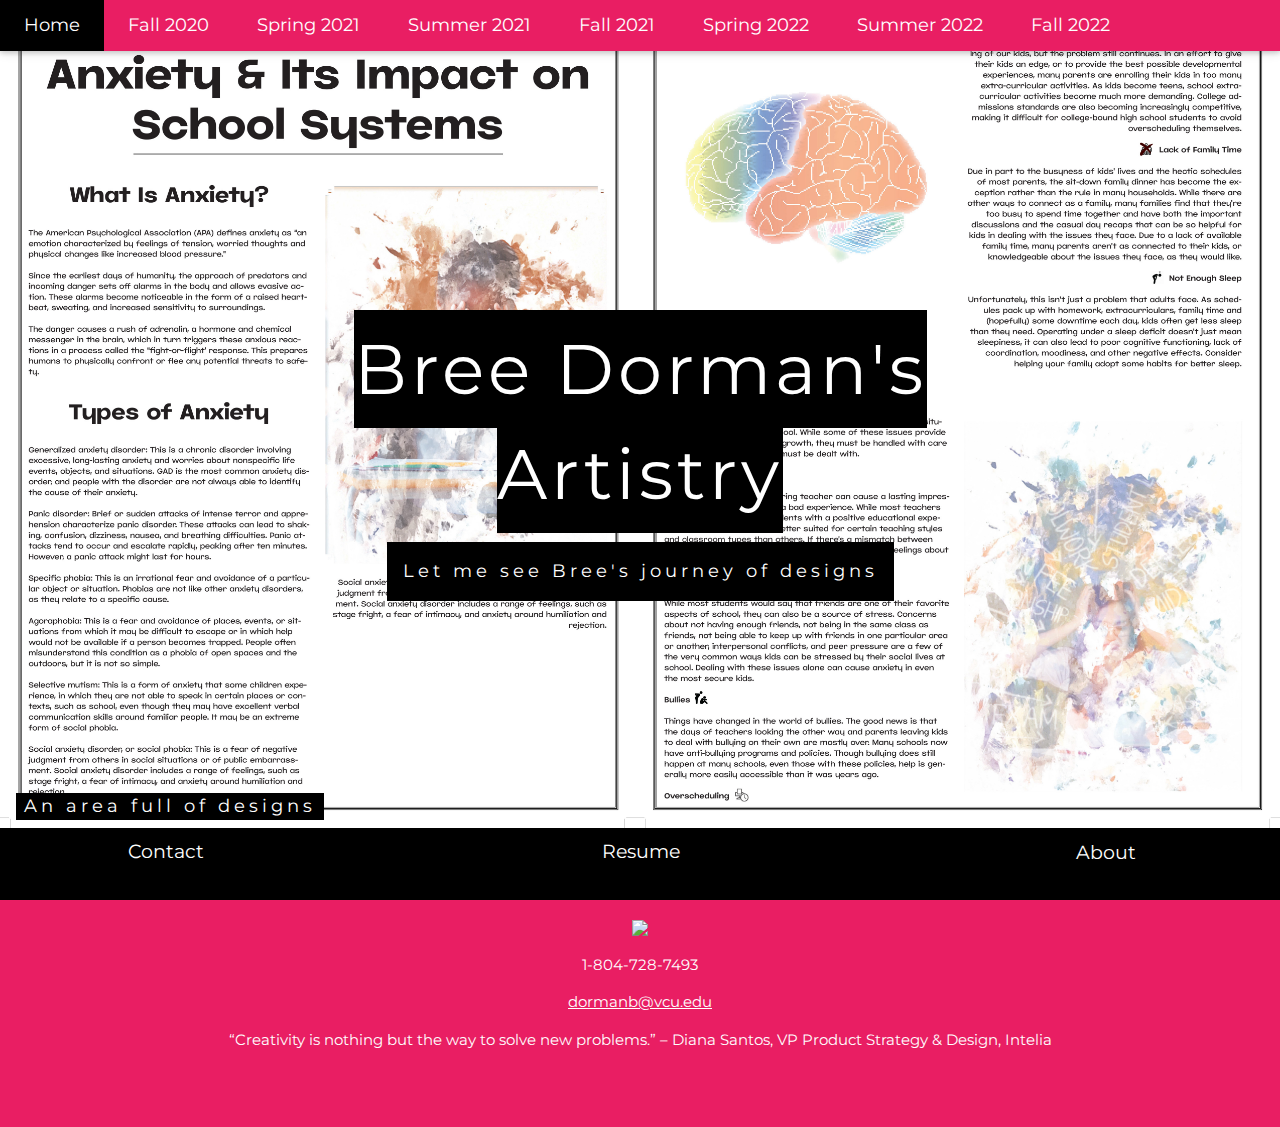
==== index.html @ ac539f88 "k" ====
<!doctype html>
<html lang="en-US">
<html>
 <head>
   <title>Home</title>
    <link rel="icon" type="image/x-icon" href="favicon.ico"/>
   <center>

   <meta name="viewpoint" content="width-device-width, initial-scale=1.0">
<meta charset="UTF-8">
<link rel="stylesheet"href="style.css">
<link href="https://fonts.googleapis.com/icon?family=Material+Icons" rel="stylesheet">
<style>
</style>
</head>


<link rel="stylesheet" href="https://www.w3schools.com/w3css/4/w3.css">
<link rel="stylesheet" href="https://fonts.googleapis.com/css?family=Lato">
<link rel="stylesheet" href="https://fonts.googleapis.com/css?family=Montserrat">
<link rel="stylesheet" href="https://cdnjs.cloudflare.com/ajax/libs/font-awesome/4.7.0/css/font-awesome.min.css">
<style>
body,h1,h2,h3,h4,h5,h6 {font-family: "Montserrat", sans-serif}
.w3-bar,h1,button {font-family: "Montserrat", sans-serif}
.fa-anchor,.fa-coffee {font-size:200px}
</style>
</head>
<body>




</style>
</head>
<body>
  <!-- Navbar -->
  <div class="w3-top">
    <div class="w3-bar w3-pink w3-card w3-right-align w3-large">
      <a class="w3-bar-item w3-button w3-hide-medium w3-hide-large w3-right w3-padding-large w3-hover-white w3-large w3-black" href="javascript:void(0);" onclick="myFunction()" title="Toggle Navigation Menu"><i class="fa fa-bars"></i></a>
        <a href="index.html" class="w3-bar-item w3-button w3-hide-small w3-padding-large w3-hover-black w3-black">Home</a>
      <a href="fall2020/index.html" class="w3-bar-item w3-button w3-hide-small w3-padding-large w3-hover-black">Fall 2020</a>
      <a href="spring2021/index.html" class="w3-bar-item w3-button w3-hide-small w3-padding-large -font-family-helvetica w3-hover-black">Spring 2021</a>
      <a href="..//summer2021/index.html" class="w3-bar-item w3-button w3-hide-small w3-padding-large w3-hover-black">Summer 2021</a>
      <a href="fall2021/index.html" class="w3-bar-item w3-button w3-hide-small w3-padding-large w3-hover-black">Fall 2021</a>
      <a href="spring2022/index.html" class="w3-bar-item w3-button w3-hide-small w3-padding-large w3-hover-black">Spring 2022</a>
          <a href="summer2022/index.html" class="w3-bar-item w3-button w3-hide-small w3-padding-large w3-hover-black">Summer 2022</a>
              <a href="fall2022/index.html" class="w3-bar-item w3-button w3-hide-small w3-padding-large w3-hover-black">Fall 2022</a>


  </div>
</div>



    <!-- Navbar on small screens -->

    <div id="navDemo" class="w3-bar-block w3-pink w3-hide w3-hide-large w3-hide-medium w3-large"style="margin-top:10%">

      <a href="index.html" class="w3-bar-item w3-button w3-padding-large w3-hover-black w3-black">Home</a>
      <a href="fall2020/index.html" class="w3-bar-item w3-button w3-padding-large w3-hover-black">Fall 2020</a>
      <a href="spring2021.index.html" class="w3-bar-item w3-button w3-padding-large w3-hover-black ">Spring 2021</a>
      <a href="summer2021.index.html" class="w3-bar-item w3-button w3-padding-large w3-hover-black ">Summer 2021</a>
        <a href="fall2021/index.html" class="w3-bar-item w3-button w3-padding-large w3-hover-black">Fall 2021</a>
        <a href="spring2022/index.html" class="w3-bar-item w3-button w3-padding-large w3-hover-black">Spring 2022</a>
        <a href="summer2022/index.html" class="w3-bar-item w3-button w3-padding-large w3-hover-black">Summer 2022</a>
        <a href="fall2022/index.html" class="w3-bar-item w3-button w3-padding-large w3-hover-black">Fall 2022</a>





  </div>
</div>

<!-- Header -->

<!-- Header with image -->

<header class="w3-display-container w3-content w3-wide" style="max-width:1600px;min-width:100px;" id="home">
  <img class="w3-image" src="images/project1.jpg" alt="porfolioart" width="1600" height="300">
  <div class="w3-display-bottomleft w3-padding">
  <span class="w3-tag w3-large">An area full of designs</span>
</div>
<div class="w3-display-middle w3-center">
  <span class="w3-text-white w3-hide-small w3-black w3-padding-16" style="font-size:70px;"><br>Bree Dorman's Artistry</span>
  <span class="w3-text-white w3-hide-large w3-hide-medium w3-black" style="font-size:50px;"><b>Bree Dorman's<br>Artistry</b></span>
  <p><a href="fall2020/index.html" class="w3-button w3-large w3-black w3-hover-pink w3-padding-16 w3-hover-padding-16">Let me see Bree's journey of designs</a></p>

</div>
</header>



     </div>
   </header>
  </div>
</header>





<div class="sticky">
    <a href="contact/index.html" style="font-size:19px;color:white;left:10%;position:absolute;text-decoration:none">Contact</button></a>

      <a href="resume/index.html"style="font-size:19px;color:white;left:47%;position:absolute;text-decoration:none">Resume</button></a>


<a href="about/index.html"style="left:84%;position:absolute;font-size:19px;color:white;text-decoration:none;padding:1px;">About</button></a>
</div>


<!-- Footer -->
<footer class="w3-container w3-center w3-pink">
  <div class="w3-large w3-padding-16 w3-font-size-small ">

<h1 style="font-size:24px">© 2022 Bree Dorman's Artistry<h1>
</div>
<img src="favicon.ico"><br>

 <p>1-804-728-7493<p>
  <p><a href="mailto:dormanb@vcu.edu">dormanb@vcu.edu</a></p>
 <p>“Creativity is nothing but the way to solve new problems.” – Diana Santos, VP Product Strategy & Design, Intelia <p>
   <br><br>
</footer>

</body>
</html>


<script>
// Tabbed Menu
function openMenu(evt, menuName) {
  var i, x, tablinks;
  x = document.getElementsByClassName("menu");
  for (i = 0; i < x.length; i++) {
     x[i].style.display = "none";
  }
  tablinks = document.getElementsByClassName("tablink");
  for (i = 0; i < x.length; i++) {
     tablinks[i].className = tablinks[i].className.replace(" w3-purple", "");
  }
  document.getElementById(menuName).style.display = "block";
  evt.currentTarget.firstElementChild.className += " w3-purple";
}
document.getElementById("myLink").click();
</script>

<script>

$('.like-btn').on('click', function() {
   $(this).toggleClass('is-active');
});

$('.minus-btn').on('click', function(e) {
    e.preventDefault();
    var $this = $(this);
    var $input = $this.closest('div').find('input');
    var value = parseInt($input.val());

    if (value &amp;amp;gt; 1) {
        value = value - 1;
    } else {
        value = 0;
    }

  $input.val(value);

});

$('.plus-btn').on('click', function(e) {
    e.preventDefault();
    var $this = $(this);
    var $input = $this.closest('div').find('input');
    var value = parseInt($input.val());

    if (value &amp;amp;lt; 100) {
        value = value + 1;
    } else {
        value =100;
    }

    $input.val(value);
});

</script>


</body>
</html>







  <script>
// Used to toggle the menu on small screens when clicking on the menu button
function myFunction() {
  var x = document.getElementById("navDemo");
  if (x.className.indexOf("w3-show") == -1) {
    x.className += " w3-show";
  } else {
    x.className = x.className.replace(" w3-show", "");
  }
}
</script>



   <script src="jquery-3.6.0.min.js"></script>
   <script src="jquery.marquee.min.js"></script>
   <script src="function.js"></script>



   <script>
   const d = new Date(2022, 7, 11, 23, 56);
   document.getElementById("demo").innerHTML = d;
   </script>

<script>
   $('.like-btn').on('click', function() {
      $(this).toggleClass('is-active');
   });

   $('.minus-btn').on('click', function(e) {
    e.preventDefault();
    var $this = $(this);
    var $input = $this.closest('div').find('input');
    var value = parseInt($input.val());

    if (value &amp;amp;gt; 1) {
        value = value - 1;
    } else {
        value = 0;
    }

  $input.val(value);

});

$('.plus-btn').on('click', function(e) {
    e.preventDefault();
    var $this = $(this);
    var $input = $this.closest('div').find('input');
    var value = parseInt($input.val());

    if (value &amp;amp;lt; 100) {
        value = value + 1;
    } else {
        value =100;
    }

    $input.val(value);
});
</script>

<script>
const minusButton = document.getElementById('minus');
const plusButton = document.getElementById('plus');
const inputField = document.getElementById('input');

minusButton.addEventListener('click', event => {
  event.preventDefault();
  const currentValue = Number(inputField.value) || 0;
  inputField.value = currentValue - 1;
});

plusButton.addEventListener('click', event => {
  event.preventDefault();
  const currentValue = Number(inputField.value) || 0;
  inputField.value = currentValue + 1;
});

</script>



     </script>
   </body>
 </html>
---- style.css ----
* {
  box-sizing: border-box;
}


body {
background: #ffccff;
margin:auto;
margin-top: 10%;


}

/* Centered text */
.centered {
  position: absolute;
  top: 30%;
  left: 50%;
  transform: translate(-50%, -50%);
  background-color: black;
  width: 10%;
  height:10%;
  align-content: center;
  font-size: 70px;
}

.w3-container {
  background-color: white;

}

/* Container holding the image and the text */
.container {
  position:  relative;
  text-align: center;
  color: white;



}

.head {
  color: #ffffff
;
  font-style: normal;
  font-family: helvetica;
  font-size: 55px;
  margin: 3%;
  text-shadow: 3px 3px #cc99ff;
  word-spacing: 5px;
  letter-spacing: 2px;

}


.w3-container {
  background-color: white;

}

/* Container holding the image and the text */
.container {
  position:  relative;
  text-align: center;
  color: white;



}



.img {
  width:100%;

}

p:hover {
  color:pink;
}

w3-top {
  font-family: helvetica;
}


.w3-container {
  background-color: white;

}

/* Container holding the image and the text */
.container {
  position:  relative;
  text-align: center;
  color: white;



}

.form action{
  outline-color: none
}
button {
    background-color: black;

}

a.button {
    -webkit-appearance: button;
    -moz-appearance: button;
    appearance: button;
    background-color: black;

    text-decoration: none;
    color: black;
}



/* Centered text */
.centered {
  position: absolute;
  top: 30%;
  left: 50%;
  transform: translate(-50%, -50%);
  background-color: black;
  width: 10%;
  height:10%;
  align-content: center;
  font-size: 70px;
}


.w3-cell row {
  width:50%;
  height: 40%;
}

header class{
background-color: yellow;
}


.w3-button {
  background-color: yellow;
}


ul.topnav {
  list-style-type: none;
  margin: 0;
  padding: 0;
  overflow: hidden;
  background-color:  #cc99ff
;
}

ul.topnav li {float: left;}

ul.topnav li a {
  display: block;
  color: white;
  text-align: center;
  padding: 14px 16px;
  text-decoration: none;

}

a:hover {
color: black;
background-color: hotpink;
border: 2px solid white;
padding: 1px;

}

footer {
  background-color: hotpink;
  width:100%;
  padding: 5px;
  position: absolute;
  text-align: center;
  display: block;
  margin-top: 10%:
}

ul.topnav li a:hover:not(.active) {background-color: #ffb3ff;}

ul.topnav li a.active {background-color:hotpink;}

ul.topnav li.right {float: right;}

@media screen and (max-width: 600px) {
  ul.topnav li.right,
  ul.topnav li {float: none;}
}

ul {
  list-style-type: none;
  margin: 0;
  padding: 0;
  overflow: hidden;
  background-color: #333;
}



ul.topnav li a:hover:not(.active) {background-color: #ffb3ff;}

ul.topnav li a.active {background-color:hotpink;}

ul.topnav li.right {float: right;}

@media screen and (max-width: 600px) {
  ul.topnav li.right,
  ul.topnav li {float: none;}
}

ul {
  list-style-type: none;
  margin: 0;
  padding: 0;
  overflow: hidden;
  background-color: #333;
}

li {
  float: left;
  border-right:1px solid white;

}

li:last-child {
  border-right: none;
}

li a {
  display: block;
  color: white;
  text-align: center;
  padding: 14px 16px;
  text-decoration: none;
}

li {
  float: left;
  border-right:1px solid white;
}

li:last-child {
  border-right: none;
}

li a {
  display: block;
  color: white;
  text-align: center;
  padding: 14px 16px;
  text-decoration: none;
}

ul {
  list-style-type: none;
  margin: 0;
  padding: 0;
  overflow: hidden;
  background-color: #333;
}

li {
  float: left;
}

li a {
  display: block;
  color: white;
  text-align: center;
  padding: 14px 16px;
  text-decoration: none;
}


div.sticky {
  position: -webkit-sticky;
  position: fixed;
  bottom: 0%;
  width:100%;
  height:8%;
  z-index:1;
  margin-top: 10%;
  background-color: black;
  padding: 10px;
  font-size: 20px;
}


</style>
</head>
<body>
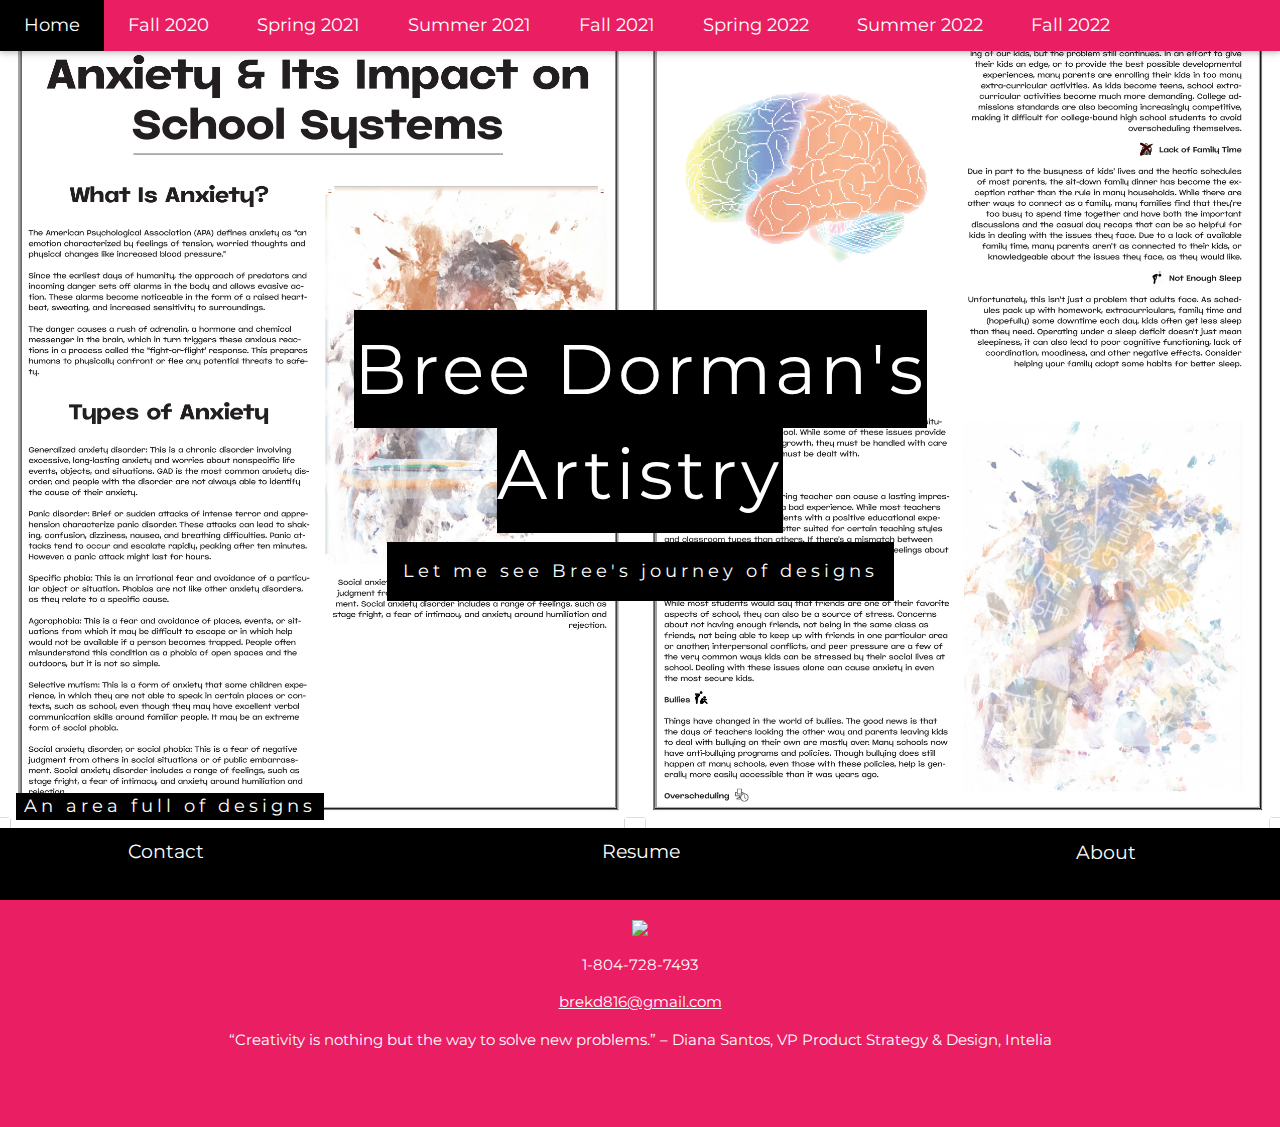
==== commit 9fbbe78e: "a" ====
--- a/index.html
+++ b/index.html
@@ -119,7 +119,7 @@
 <img src="favicon.ico"><br>
 
  <p>1-804-728-7493<p>
-  <p><a href="mailto:dormanb@vcu.edu">dormanb@vcu.edu</a></p>
+  <p><a href="mailto:brekd816@gmail.com">brekd816@gmail.com</a></p>
  <p>“Creativity is nothing but the way to solve new problems.” – Diana Santos, VP Product Strategy & Design, Intelia <p>
    <br><br>
 </footer>
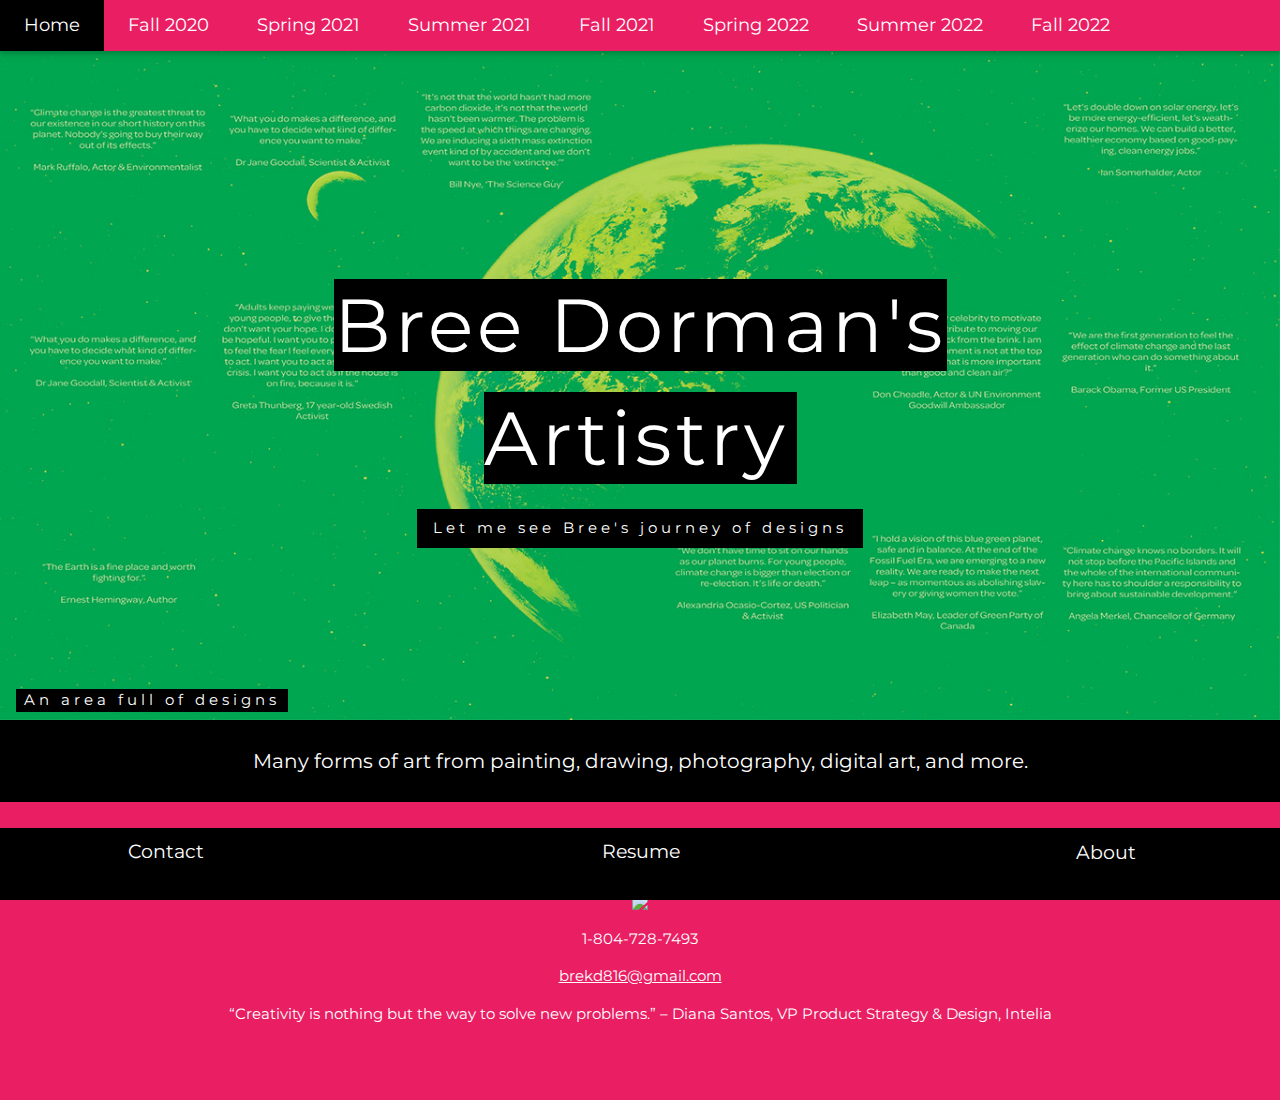
==== commit 9e81b57f: "l" ====
--- a/index.html
+++ b/index.html
@@ -77,14 +77,14 @@
 <!-- Header with image -->
 
 <header class="w3-display-container w3-content w3-wide" style="max-width:1600px;min-width:100px;" id="home">
-  <img class="w3-image" src="images/project1.jpg" alt="porfolioart" width="1600" height="300">
+  <img class="w3-image" src="images/project2.jpg" alt="porfolioart" width="1600" height="300">
   <div class="w3-display-bottomleft w3-padding">
-  <span class="w3-tag w3-large">An area full of designs</span>
+  <span class="w3-tag w3-medium w3-hover-pink">An area full of designs</span>
 </div>
 <div class="w3-display-middle w3-center">
-  <span class="w3-text-white w3-hide-small w3-black w3-padding-16" style="font-size:70px;"><br>Bree Dorman's Artistry</span>
-  <span class="w3-text-white w3-hide-large w3-hide-medium w3-black" style="font-size:50px;"><b>Bree Dorman's<br>Artistry</b></span>
-  <p><a href="fall2020/index.html" class="w3-button w3-large w3-black w3-hover-pink w3-padding-16 w3-hover-padding-16">Let me see Bree's journey of designs</a></p>
+  <span class="w3-text-white w3-hide-small w3-hover-pink " style="font-size:75px;background-color:black;padding-right:8px;"><br>Bree Dorman's Artistry</span>
+  <span class="w3-text-white w3-hide-large w3-hide-medium w3-black w3-hover-pink" style="font-size:40px;"><b>Bree Dorman's<br>Artistry</b></span>
+  <p><a href="fall2020/index.html" class="w3-button w3-medium w3-black w3-hover-pink"style="background-color:black;font-size:32px">Let me see Bree's journey of designs</a></p>
 
 </div>
 </header>
@@ -95,6 +95,22 @@
    </header>
   </div>
 </header>
+
+<!-- Second Grid -->
+<div class="w3-row-padding w3-padding-16 w3-container w3-black  w3-border-white">
+  <div class="w3-content">
+
+    <div class="w3-cell w3-container w3-black w3-panel topbar w3-border-white">
+      <h4 style>Many forms of art from painting, drawing, photography, digital art, and more.</h4>
+
+
+      </div>
+    </div>
+  </div>
+</div>
+
+
+
 
 
 
--- a/style.css
+++ b/style.css
@@ -168,13 +168,7 @@
 
 }
 
-a:hover {
-color: black;
-background-color: hotpink;
-border: 2px solid white;
-padding: 1px;
-
-}
+
 
 footer {
   background-color: hotpink;
